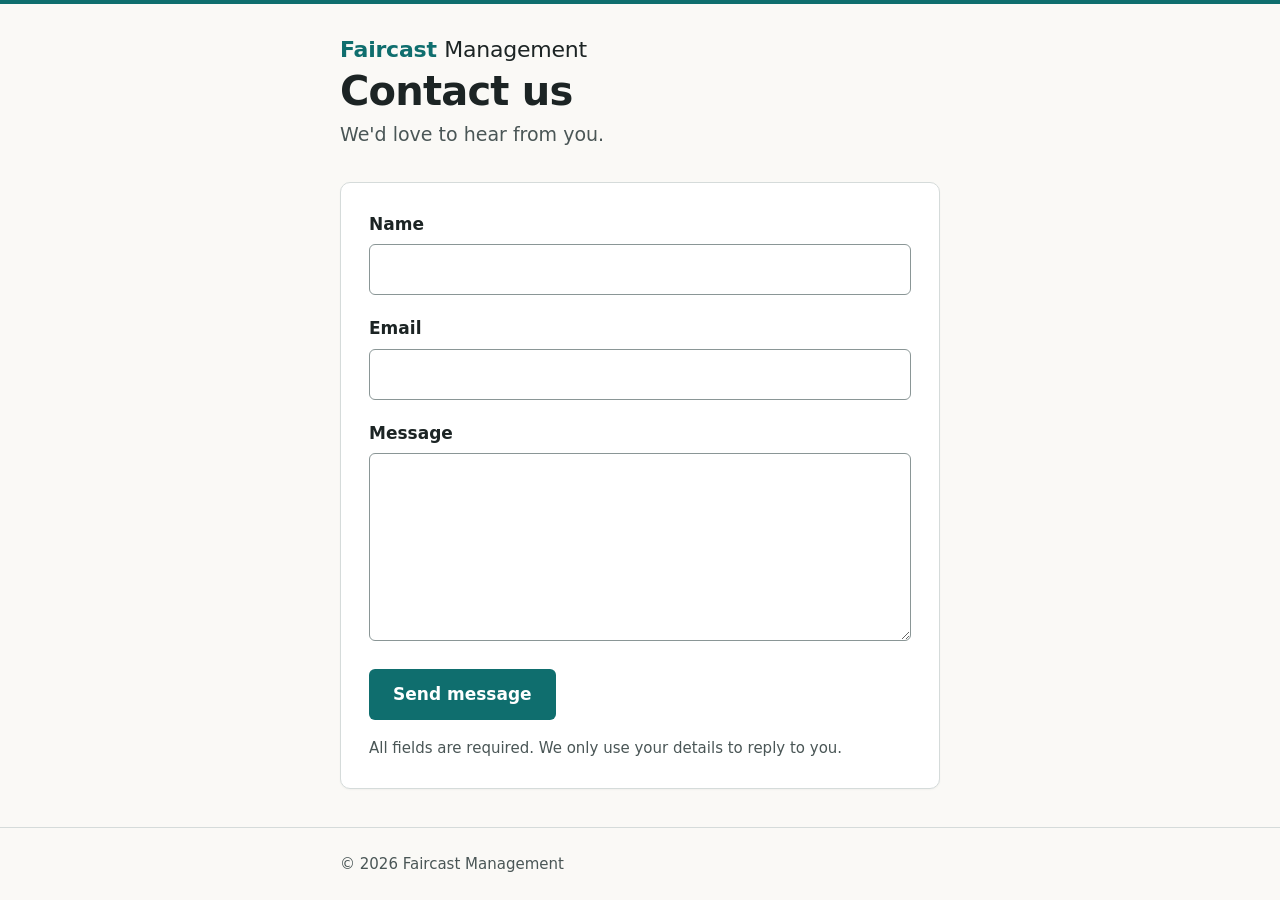
==== index.html @ 0f078f38 "Initial contact page" ====
<!doctype html>
<html lang="en">
<head>
  <meta charset="utf-8">
  <meta name="viewport" content="width=device-width, initial-scale=1">
  <title>Faircast Management</title>
  <meta name="description" content="Contact Faircast Management.">
  <meta name="referrer" content="strict-origin-when-cross-origin">
  <!-- No tracking, no cookies, no third-party scripts. form-action must match the form service host below. -->
  <meta http-equiv="Content-Security-Policy" content="default-src 'self'; script-src 'none'; style-src 'self'; img-src 'self' data:; form-action https://api.web3forms.com; base-uri 'none'; frame-ancestors 'none'">
  <link rel="icon" href="data:,">
  <link rel="stylesheet" href="styles.css">
</head>
<body>
  <a class="skip" href="#contact">Skip to contact form</a>

  <header class="site-header">
    <div class="wrap">
      <span class="wordmark">Faircast <span class="wordmark-light">Management</span></span>
    </div>
  </header>

  <main id="main" class="wrap">
    <section class="intro" aria-labelledby="page-title">
      <h1 id="page-title">Contact us</h1>
      <p class="lede">We'd love to hear from you.</p>
    </section>

    <section class="card" aria-labelledby="form-title">
      <h2 id="form-title" class="visually-hidden">Send a message</h2>

      <!--
        ======================== FORM_ENDPOINT CONFIG ========================
        Service: Web3Forms (https://web3forms.com) — endpoint URL is fixed.
        THE ONLY THING TO SWAP: replace 0d836c1a-54ff-420c-89a4-3b8c2e4a99d0 below with the access
        key Web3Forms emails to the company inbox.
        If you change services, change the action URL here AND the host in the
        Content-Security-Policy "form-action" in <head>.
        =====================================================================
      -->
      <form id="contact" class="contact-form" action="https://api.web3forms.com/submit" method="POST" accept-charset="UTF-8">
        <input type="hidden" name="access_key" value="0d836c1a-54ff-420c-89a4-3b8c2e4a99d0">
        <input type="hidden" name="subject" value="New message from faircastmanagement.com">
        <input type="hidden" name="from_name" value="Faircast Management website">
        <!-- Web3Forms requires an absolute URL on the same domain for free plans -->
        <input type="hidden" name="redirect" value="https://faircastmanagement.com/thanks.html">
        <!-- Honeypot: humans never see this; Web3Forms drops submissions where it is checked -->
        <input type="checkbox" name="botcheck" class="hp" tabindex="-1" autocomplete="off" aria-hidden="true">

        <div class="field">
          <label for="name">Name</label>
          <input id="name" name="name" type="text" autocomplete="name" required maxlength="120">
        </div>

        <div class="field">
          <label for="email">Email</label>
          <input id="email" name="email" type="email" autocomplete="email" required maxlength="254">
        </div>

        <div class="field">
          <label for="message">Message</label>
          <textarea id="message" name="message" rows="6" required maxlength="5000"></textarea>
        </div>

        <button type="submit" class="btn">Send message</button>
        <p class="fineprint">All fields are required. We only use your details to reply to you.</p>
      </form>
    </section>
  </main>

  <footer class="site-footer">
    <div class="wrap">
      <p>&copy; 2026 Faircast Management</p>
    </div>
  </footer>
</body>
</html>
---- styles.css ----
:root {
  --accent: #0F6E6E;
  --accent-dark: #0A5252;
  --bg: #FAF9F6;
  --surface: #FFFFFF;
  --text: #1C2424;
  --muted: #4A5656;
  --border: #D5DBDA;
  --focus: #0F6E6E;
  --radius: 10px;
  --font: system-ui, -apple-system, "Segoe UI", Roboto, "Helvetica Neue", Arial, "Noto Sans", sans-serif;
}

*, *::before, *::after { box-sizing: border-box; }

html { -webkit-text-size-adjust: 100%; }

body {
  margin: 0;
  min-height: 100vh;
  display: flex;
  flex-direction: column;
  background: var(--bg);
  color: var(--text);
  font-family: var(--font);
  font-size: 1.0625rem;
  line-height: 1.6;
}

.wrap { width: 100%; max-width: 40rem; margin: 0 auto; padding: 0 1.25rem; }

.skip {
  position: absolute; left: -9999px; top: 0;
  background: var(--accent); color: #fff; padding: .5rem 1rem; z-index: 10;
}
.skip:focus { left: 1rem; top: 1rem; }

.visually-hidden {
  position: absolute !important; width: 1px; height: 1px; padding: 0; margin: -1px;
  overflow: hidden; clip: rect(0 0 0 0); white-space: nowrap; border: 0;
}

.site-header { border-top: 4px solid var(--accent); padding: 1.75rem 0 0; }

.wordmark {
  font-size: 1.375rem; font-weight: 700; letter-spacing: -0.01em;
  color: var(--accent); text-decoration: none;
}
.wordmark-light { font-weight: 400; color: var(--text); }

main { flex: 1; padding-top: 3rem; padding-bottom: 3rem; }

.intro h1 { margin: 0 0 .25rem; font-size: clamp(1.875rem, 4vw + 1rem, 2.5rem); line-height: 1.2; letter-spacing: -0.02em; }
.lede { margin: 0 0 2rem; color: var(--muted); font-size: 1.1875rem; }

.card {
  background: var(--surface);
  border: 1px solid var(--border);
  border-radius: var(--radius);
  padding: 1.75rem;
  box-shadow: 0 1px 2px rgba(0,0,0,.04);
}

.field { margin-bottom: 1.25rem; }

label { display: block; font-weight: 600; margin-bottom: .375rem; }

input[type="text"], input[type="email"], textarea {
  width: 100%;
  font: inherit;
  color: var(--text);
  background: #fff;
  border: 1px solid #8A9696;
  border-radius: 6px;
  padding: .7rem .8rem;
}
textarea { resize: vertical; min-height: 8rem; }

input:focus-visible, textarea:focus-visible, .btn:focus-visible, a:focus-visible {
  outline: 3px solid var(--focus);
  outline-offset: 2px;
}

.hp { display: none !important; }

.btn {
  display: inline-block;
  font: inherit; font-weight: 600;
  color: #fff; background: var(--accent);
  border: 0; border-radius: 6px;
  padding: .75rem 1.5rem;
  cursor: pointer; text-decoration: none;
}
.btn:hover { background: var(--accent-dark); }
.btn-secondary { background: transparent; color: var(--accent); border: 2px solid var(--accent); }
.btn-secondary:hover { background: var(--accent); color: #fff; }

.fineprint { margin: 1rem 0 0; font-size: .9375rem; color: var(--muted); }

a { color: var(--accent); }

.site-footer { border-top: 1px solid var(--border); padding: 1.5rem 0; color: var(--muted); font-size: .9375rem; }
.site-footer p { margin: 0; }

@media (max-width: 30rem) {
  main { padding-top: 2rem; }
  .card { padding: 1.25rem; }
  .btn { width: 100%; }
}

@media (prefers-reduced-motion: reduce) { * { transition: none !important; } }
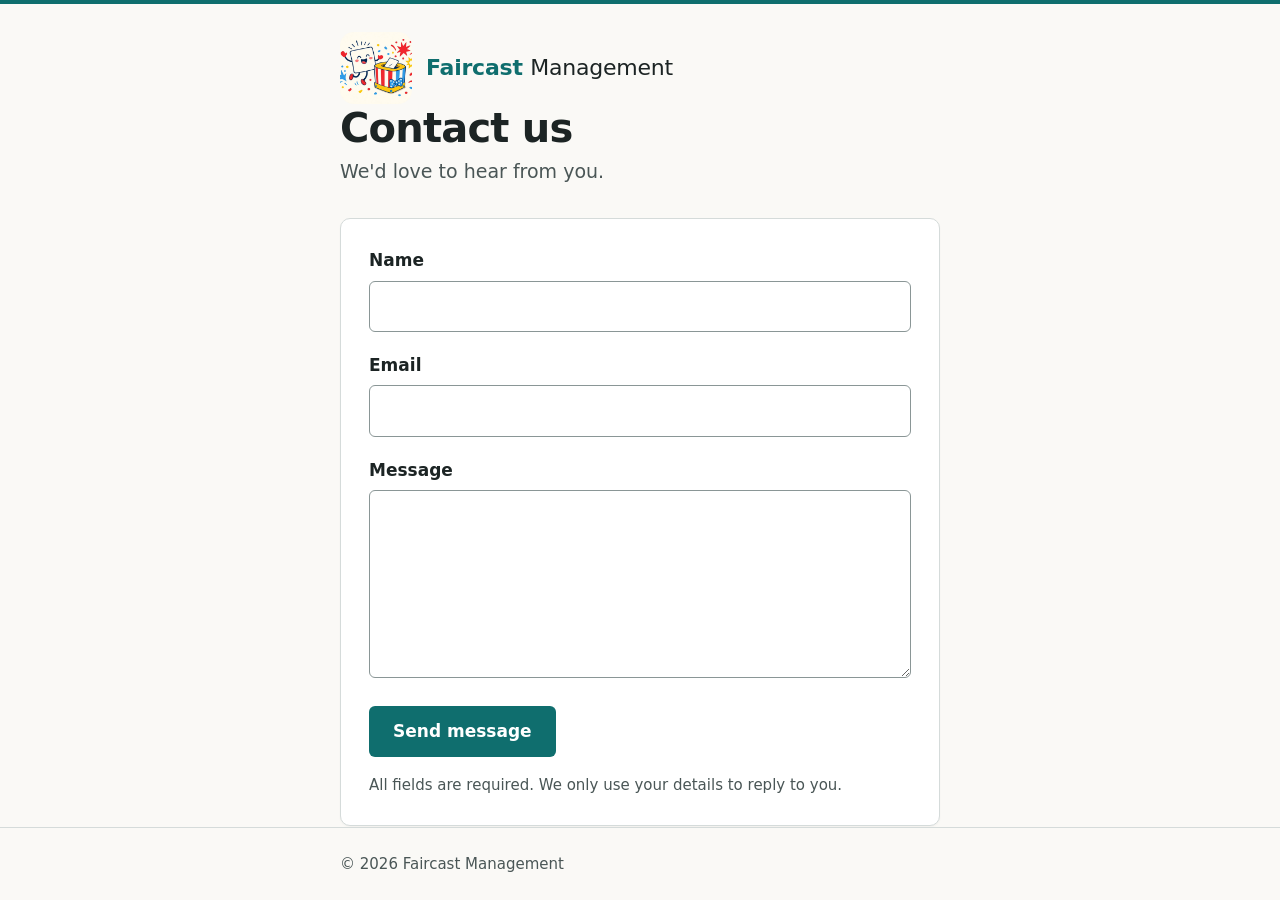
==== commit c9c18668: "Add placeholder logo" ====
--- a/index.html
+++ b/index.html
@@ -16,7 +16,7 @@
 
   <header class="site-header">
     <div class="wrap">
-      <span class="wordmark">Faircast <span class="wordmark-light">Management</span></span>
+      <img class="logo" src="logo.png" width="72" height="72" alt=""><span class="wordmark">Faircast <span class="wordmark-light">Management</span></span>
     </div>
   </header>
 
--- a/styles.css
+++ b/styles.css
@@ -41,6 +41,8 @@
 }
 
 .site-header { border-top: 4px solid var(--accent); padding: 1.75rem 0 0; }
+.site-header .wrap { display: flex; align-items: center; gap: 0.875rem; }
+.logo { width: 72px; height: 72px; border-radius: 14px; flex: none; }
 
 .wordmark {
   font-size: 1.375rem; font-weight: 700; letter-spacing: -0.01em;
